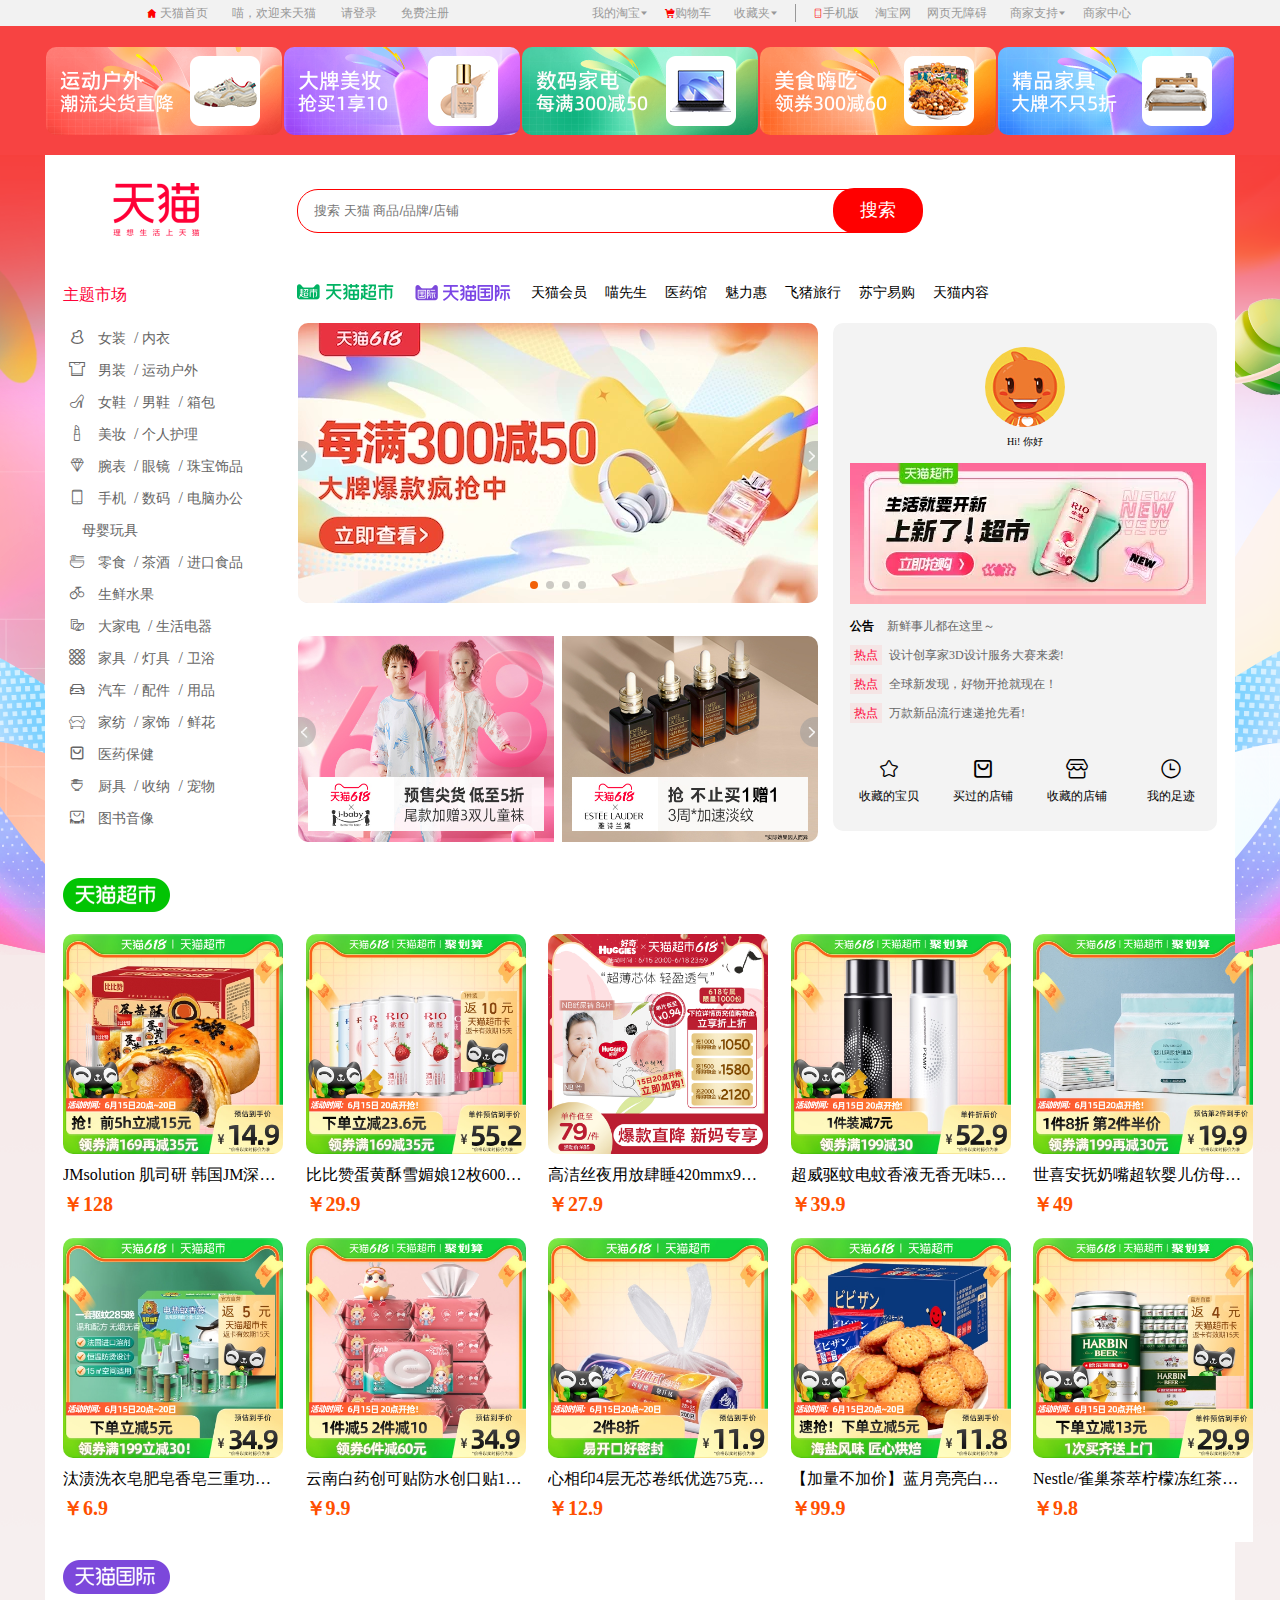
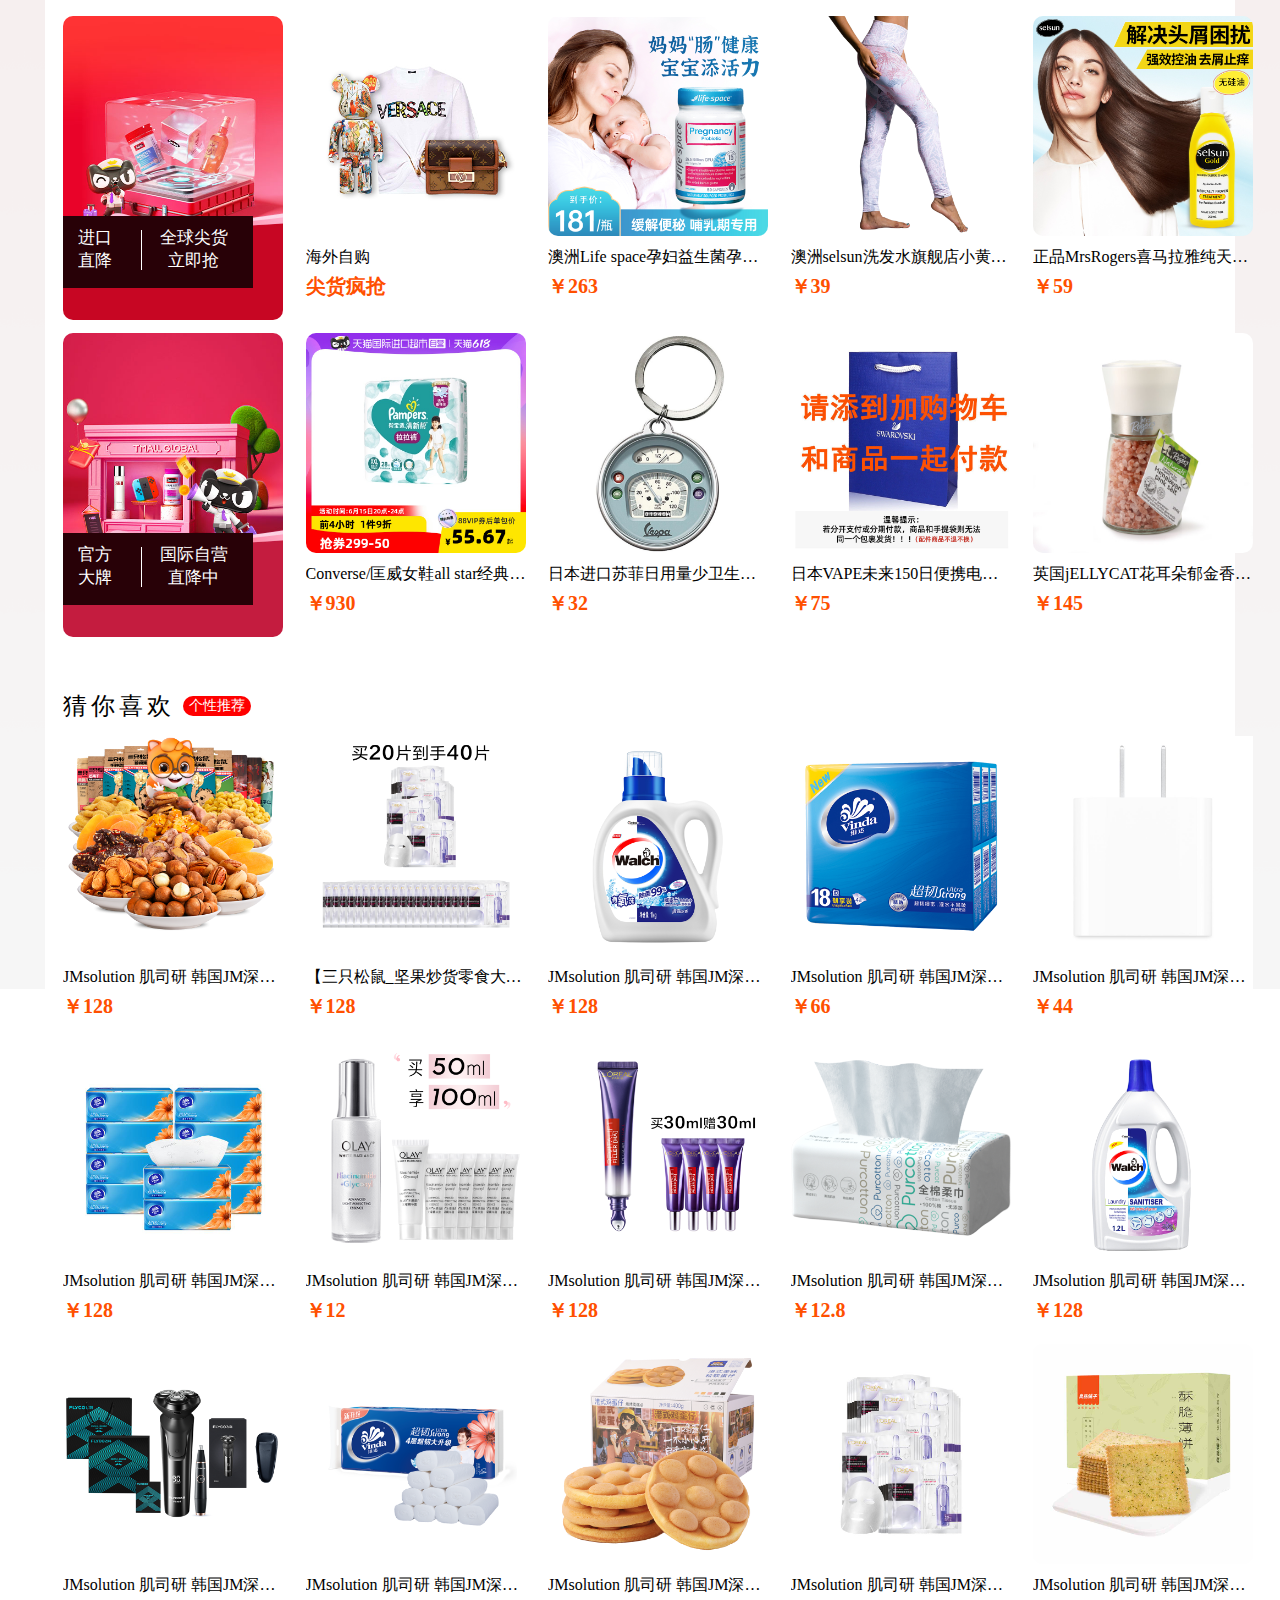
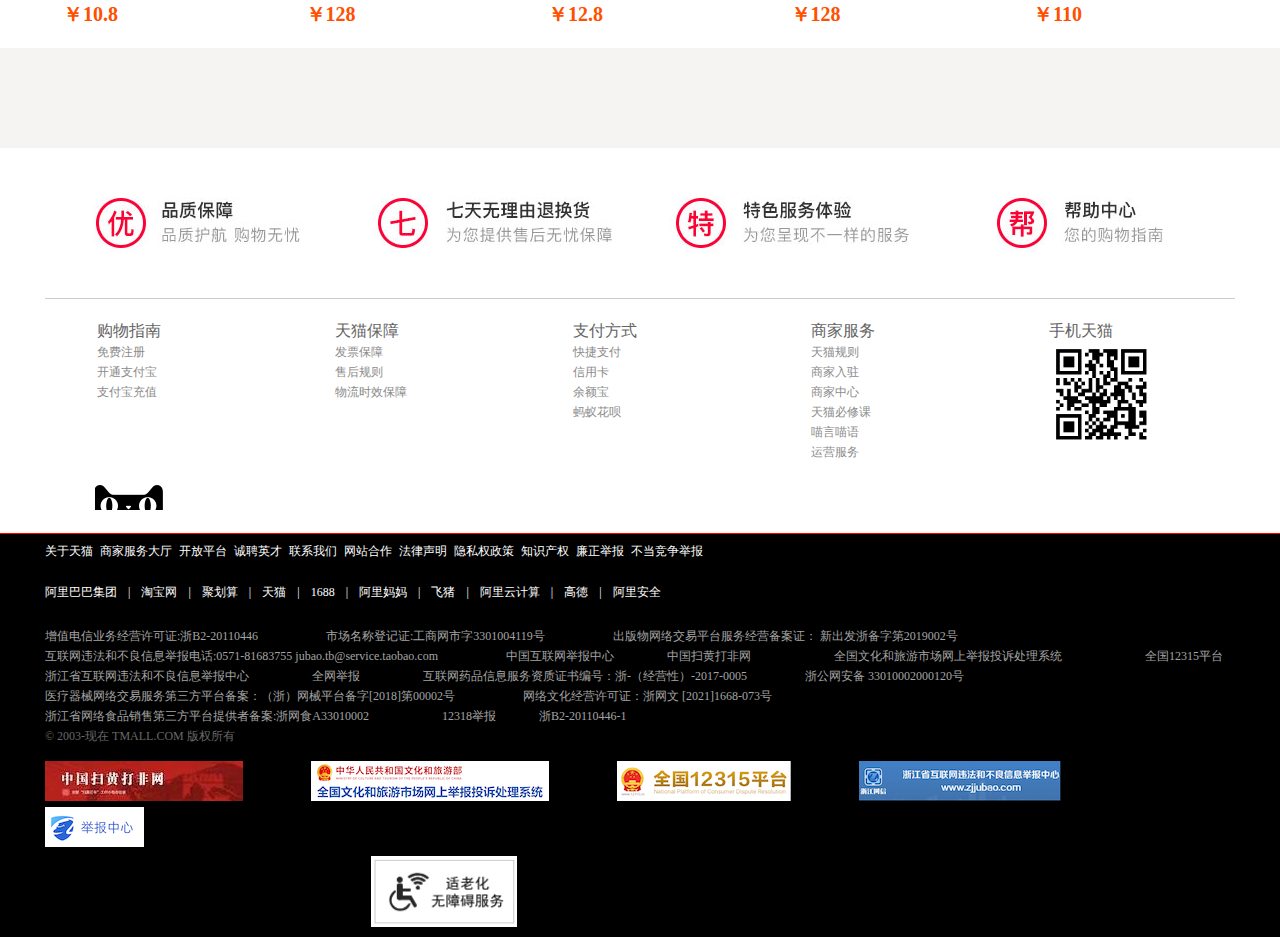
==== src/index.html @ 5d03d4b6 "v1.0.0" ====
<!DOCTYPE html>
<html lang="en">
  <head>
    <meta charset="UTF-8" />
    <meta http-equiv="X-UA-Compatible" content="IE=edge" />
    <meta name="viewport" content="width=device-width, initial-scale=1.0" />
    <title>天猫首页</title>
    <link rel="stylesheet" href="./font_3322649_vb1nim1vyxg/iconfont.css" />
    <link
      rel="stylesheet"
      href="./bootstrap-3.4.1/dist/css/bootstrap.min.css"
    />

    <!-- <link rel="stylesheet" href="./css/nav.css" />
    <link rel="stylesheet" href="./css/mian_banner.css" />
    <link rel="stylesheet" href="./css/mainNav.css" />
    <link rel="stylesheet" href="./css/thirdContent.css" />
    <link rel="stylesheet" href="./css/footer.css"> -->
    <link rel="stylesheet" href="./css/idnex.css">
    <link rel="stylesheet" href="./swiper-7.4.1/swiper/swiper-bundle.min.css">
    <link rel="stylesheet" href="./css/index/reset.css" />
    
  </head>
  <body>
    <div class="nav">
      <div class="set-nav">
        <div class="left-nav">
          <li>
            <i
              class="iconfont icon-shouyetianchong"
              style="font-size: 10px; margin-right: 3px"
            ></i
            ><a href="//www.tmall.com/">天猫首页</a>
          </li>
          <li><em>喵，欢迎来天猫</em></li>
          <li><a href="">请登录</a></li>
          <li><a href="">免费注册</a></li>
        </div>
        <div class="right-nav">
          <li class="menu">
            <a href="">我的淘宝</a>
            <i
              class="iconfont icon-icon_sanjiaoxing"
              style="font-size: 10px"
            ></i>
            <div class="two-menu">
              <p><a href="">已买到的宝贝</a></p>
              <p><a href="">已卖出的宝贝</a></p>
            </div>
          </li>
          <li>
            <i
              class="iconfont icon-gouwucheman"
              style="font-size: 10px; margin-right: -3px"
            ></i>
            <a href="">购物车</a>
          </li>
          <li class="menu">
            <a href="">收藏夹</a>
            <i
              class="iconfont icon-icon_sanjiaoxing"
              style="font-size: 10px"
            ></i>
            <div class="two-menu">
              <p><a href="">收藏的宝贝</a></p>
              <p><a href="">收藏的店铺</a></p>
            </div>
          </li>
          <li><span></span></li>
          <li>
            <i class="iconfont icon-shouji1" style="font-size: 10px"></i
            ><a href="">手机版</a>
          </li>
          <li><a href="">淘宝网</a></li>
          <li><a href="">网页无障碍</a></li>
          <li class="menu">
            <a href="">商家支持</a>
            <i
              class="iconfont icon-icon_sanjiaoxing"
              style="font-size: 10px"
            ></i>
            <div class="two-menu2">
              <div>
                <dl>
                  <dt>商家：</dt>
                  <dd><a href="">商家中心</a></dd>
                  <dd><a href="">商家入驻</a></dd>
                  <dd><a href="">商家品控</a></dd>
                  <dd><a href="">天猫智库</a></dd>
                </dl>
                <dl>
                  <dt>&nbsp;</dt>
                  <dd><a href="">天猫规则</a></dd>
                  <dd><a href="">运营服务</a></dd>
                  <dd><a href="">商家工具</a></dd>
                  <dd><a href="">喵言喵语</a></dd>
                </dl>
              </div>
              <div>
                <dl>
                  <dt>帮助：</dt>
                  <dd><a href="">商家服务大厅</a></dd>
                  <dd><a href="">问商友</a></dd>
                </dl>
              </div>
            </div>
          </li>
          <li><a href="">商家中心</a></li>
        </div>
      </div>
    </div>
    <div id="main">
      <div class="banner_main">
       <div class="Topbanner w">
         <div class="banner_content"></div>
         <div class="banner_content"></div>
         <div class="banner_content"></div>
         <div class="banner_content"></div>
         <div class="banner_content"></div>
        </div>
      </div>
      <div class="search_content w">
         <input placeholder="搜索 天猫 商品/品牌/店铺"></input>
         <p><a href="">搜索</a></p>
         <img src="./img/10006.png" alt="">
         <div class="bj1"><img src="./img/10007.png" alt=""></div>
         <div class="bj2"><img src="./img/10008.png" alt=""></div>
        </div>
      <div class="mainhome w">
        <div class="mainNav">
          <h2>主题市场</h2>
          <div class="right_nav">
            <a href=""><img src="./img/10009.png" alt="" style="width:100px;height: 30px"></a>
            <a href=""><img src="./img/10010.png" alt="" style="width:100px;height: 30px"></a>
            <a href="">天猫会员</a>
            <a href="">喵先生</a>
            <a href="">医药馆</a>
            <a href="">魅力惠</a>
            <a href="">飞猪旅行</a>
            <a href="">苏宁易购</a>
            <a href="">天猫内容</a>
          </div>
        </div>
        <div class="homeContent">
          <div class="left_sidebar" style="color:#666">
           <div><i class="iconfont icon-nvzhuang"></i><a href=""><span>女装</span></a><div>/</div><a href=""><span>内衣</span></a></div>
           <div><i class="iconfont icon-nanzhuang"></i><a href=""><span>男装</span></a><div>/</div><a href=""><span>运动户外</span></a></div>
           <div><i class="iconfont icon-nvxie"></i><a href=""><span>女鞋</span></a><div>/</div><a href=""><span>男鞋</span></a><div>/</div><a href=""><span>箱包</span></a></div>
           <div><i class="iconfont icon-meizhuang"></i><a href=""><span>美妆</span></a><div>/</div><a href=""><span>个人护理</span></a></div>
           <div><i class="iconfont icon-zuanshi"></i><a href=""><span>腕表</span></a><div>/</div><a href=""><span>眼镜</span></a><div>/</div><a href=""><span>珠宝饰品</span></a></div>
           <div><i class="iconfont icon-shouji1"></i><a href=""><span>手机</span></a><div>/</div><a href=""><span>数码</span></a><div>/</div><a href=""><span>电脑办公</span></a></div>
           <div><i class="iconfont icon-muyingwanju1"></i><a href=""><span>母婴玩具</span></a></div>
           <div><i class="iconfont icon-shipin"></i><a href=""><span>零食</span></a><div>/</div><a href=""><span>茶酒</span></a><div>/</div><a href=""><span>进口食品</span></a></div>
           <div><i class="iconfont icon-yingtao"></i><a href=""><span>生鲜水果</span></a></div>
           <div><i class="iconfont icon-31tianmaojiadian"></i><a href=""><span>大家电</span></a><div>/</div><a href=""><span>生活电器</span></a></div>
           <div><i class="iconfont icon-jiajujiancai"></i><a href=""><span>家具</span></a><div>/</div><a href=""><span>灯具</span></a><div>/</div><a href=""><span>卫浴</span></a></div>
           <div><i class="iconfont icon-qiche"></i><a href=""><span>汽车</span></a><div>/</div><a href=""><span>配件</span></a><div>/</div><a href=""><span>用品</span></a></div>
           <div><i class="iconfont icon-jiajujiafang"></i><a href=""><span>家纺</span></a><div>/</div><a href=""><span>家饰</span></a><div>/</div><a href=""><span>鲜花</span></a></div>
           <div><i class="iconfont icon-dianpu"></i><a href=""><span>医药保健</span></a></div>
           <div><i class="iconfont icon-mian"></i><a href=""><span>厨具</span></a><div>/</div><a href=""><span>收纳</span></a><div>/</div><a href=""><span>宠物</span></a></div>
           <div><i class="iconfont icon-tianmao"></i><a href=""><span>图书音像</span></a></div>
          </div>
          <div class="home_banner">
            <div class="swiper top">
              <div class="swiper-wrapper">
               <div class="swiper-slide">
                 <img src="./img/10011.webp" alt="" >
               </div>
               <div class="swiper-slide">
                 <img src="./img/10012.jpg" alt="" >
               </div>
               <div class="swiper-slide">
                 <img src="./img/10013.jpg" alt="" >
               </div>
               <div class="swiper-slide">
                 <img src="./img/10014.jpg" alt="" >
               </div>
              </div>
              <div class="swiper-pagination" style="--swiper-pagination-color:#f26107"></div>
             <div>
              <img src="./img/10025.webp" alt="" class="swiper-button-next" style="right:-2px;width: 20px;height: 30px;">
             </div>
             <div >
              <img src="./img/10024.webp" alt=""  class="swiper-button-prev" style="left:-2px;width: 20px;height: 30px;">
             </div>
            </div>
            <div class="swiper bottom">
              <div class="swiper-wrapper">
                <div class="swiper-slide"style="display:flex;justify-content:space-between">
                  <div class="jpgct" style="width: 200px;height: 206px;">
                  <img src="./img/10016.jpg" alt="" style="width:256px;height:206px;">
                </div>
                  <div class="jpgct" style="width: 256px;height: 206px;;">
                    <img src="./img/10017.jpg" alt="" style="width:256px;height:206px;">
                  </div>
                </div>
                <div class="swiper-slide" style="display:flex;justify-content:space-between">
                  <div class="jpgct" style="width: 200px;height: 206px;">
                  <img src="./img/10018.jpg" alt="" style="width:256px;height:206px;">
                </div>
                  <div class="jpgct" style="width: 256px;height: 206px;;">
                    <img src="./img/10019.jpg" alt="" style="width:256px;height:206px;">
                  </div>
                </div>
                <div class="swiper-slide" id="imgbox" style="display:flex;justify-content:space-between">
                  <div class="jpgct" style="width: 200px;height: 206px;">
                  <img src="./img/10020.jpg" alt="" style="width:256px;height:206px;">
                </div>
                  <div class="jpgct" style="width: 256px;height: 206px;;">
                    <img src="./img/10021.jpg" alt="" style="width:256px;height:206px;">
                  </div>
                </div>
                <div class="swiper-slide" id="imgbox" style="display:flex;justify-content:space-between">
                  <div class="jpgct" style="width: 200px;height: 206px;">
                  <img src="./img/10022.jpg" alt="" style="width:256px;height:206px;">
                </div>
                  <div class="jpgct" style="width: 256px;height: 206px;;">
                    <img src="./img/10023.jpg" alt="" style="width:256px;height:206px;">
                  </div>
                </div>
               </div>
               <div>
                <img src="./img/10025.webp" alt="" class="swiper-button-next" style="right:-2px;width: 20px;height: 30px;">
               </div>
               <div >
                <img src="./img/10024.webp" alt=""  class="swiper-button-prev" style="left:-2px;width: 20px;height: 30px;">
               </div>
            </div>
            <!-- script -->
            <script src="./swiper-7.4.1/swiper/swiper-bundle.js"></script>
            <script src="./js/lunbotu.js" ></script>
            <!-- script -->
          </div>
          <div class="vip_Content">
            <div class="vipUser">
              <div>
                <a href="">
                <img src="./img/10026.jpg" alt="">
                <p style="color:#000">Hi!&nbsp;你好</p>
              </a>
              </div>
            </div>
            <div class="vipBnner">
              <div>
               <a href=""><img src="./img/10027.webp" alt=""></a>
              </div>
           </div>
            <div class="vipNotice">
              <div >
                <span style="padding-right: 10px">公告</span>
                新鲜事儿都在这里～
              </div>
              <div>
                <a href="">
                  <span class="redian">热点</span>
                  <span class="sheji">设计创享家3D设计服务大赛来袭!</span>
                </a>
              </div>
              <div>
                <a href="">
                  <span class="redian">热点</span>
                  <span class="sheji">全球新发现，好物开抢就现在！</span>
                </a>
              </div>
              <div>
                <a href="">
                  <span class="redian">热点</span>
                  <span class="sheji">万款新品流行速递抢先看!</span>
                </a>
              </div>
            </div>
            <div class="vipIcon">
              <div><a href=""><i class="iconfont icon-shoucang"></i><p>收藏的宝贝</p></a></div>
              <div><a href=""><i class="iconfont icon-dianpu"></i><p>买过的店铺</p></a></div>
              <div><a href=""><i class="iconfont icon-dianpu1"></i><p>收藏的店铺</p></a></div>
              <div><a href=""><i class="iconfont icon-shizhong"></i><p>我的足迹</p></a></div>
            </div>
          </div>
        </div>
        <!-- 第三部分 -->
        <div class="position_div"></div>
        <div class="thirdContent">
          <div class="title_1">
            <img src="./img/10028.png" alt="">
          </div>
          <div class="imgContent_1">
            <div>
              <a href="">
                <img src="./img/10029.jpg" alt="">
                <p>JMsolution 肌司研 韩国JM深水炸弹急救补水保湿面膜*3盒</p>
                <h4>￥128</h4>
              </a>
            </div>
            <div><a href=""> <img src="./img/10030.jpg" alt="">
                <p>比比赞蛋黄酥雪媚娘12枚600g营养早餐代餐休闲零食品网红小吃糕点</p>
                <h4>￥29.9</h4></a>
              </div>
            <div><a href=""> <img src="./img/10031.jpg" alt="">
                <p>高洁丝夜用放肆睡420mmx9片丝薄棉柔超长款防侧漏卫生巾姨妈巾</p>
                <h4>￥27.9</h4></a>
              </div>
            <div><a href=""> <img src="./img/10032.jpg" alt="">
                <p>超威驱蚊电蚊香液无香无味5瓶1器285晚家庭家用灭蚊插电蚊香</p>
                <h4>￥39.9</h4></a>
              </div>
            <div><a href=""> <img src="./img/10033.jpg" alt="">
                <p>世喜安抚奶嘴超软婴儿仿母乳宝宝睡觉哄娃神器防胀气2只新生</p>
                <h4>￥49</h4></a>
              </div>
            <div><a href=""> <img src="./img/10034.jpg" alt="">
                <p>汰渍洗衣皂肥皂香皂三重功效柠檬清香无磷去污渍净白404gx1套</p>
                <h4>￥6.9</h4></a>
              </div>
            <div><a href=""> <img src="./img/10035.jpg" alt="">
                <p>云南白药创可贴防水创口贴100片止血防水透气伤口贴女少女可爱</p>
                <h4>￥9.9</h4></a>
              </div>
            <div><a href=""> <img src="./img/10036.jpg" alt="">
                <p>心相印4层无芯卷纸优选75克10卷提装纸巾家用卫生纸(新旧随机发)</p>
                <h4>￥12.9</h4></a>
              </div>
            <div><a href=""> <img src="./img/10037.jpg" alt="">
                <p>【加量不加价】蓝月亮亮白洗衣液薰衣草家用6.5kg促销留香官方</p>
                <h4>￥99.9</h4></a>
              </div>
            <div><a href=""> <img src="./img/10038.jpg" alt="">
                <p>Nestle/雀巢茶萃柠檬冻红茶果汁茶饮料250ml*6包</p>
                <h4>￥9.8</h4></a>
              </div>
          </div>
          <div class="title_2">
            <img src="./img/10039.png" alt="">
          </div>
          <div class="imgContent_2">
            <div class="b_11">
              <a href="">
                <p style=" color: #fff;">进口<br>直降</p> 
                <p></p>
                <p style=" color: #fff;">全球尖货<br>立即抢</p>
              </a>
            </div>
            <div>
              <a href="">
                <img src="./img/10042.jpg" alt="">
                <p>海外自购</p>
                <h4>尖货疯抢</h4>
              </a>
             </div>
            <div>
              <a href="">
                <img src="./img/10043.jpg" alt="">
                <p>澳洲Life space孕妇益生菌孕期哺乳期妈妈产后调理肠道肠胃益倍适</p>
                <h4>￥263</h4>
              </a>     
             </div>
            <div>
              <a href="">
                <img src="./img/10044.jpg" alt="">
                <p>澳洲selsun洗发水旗舰店小黄瓶黄色gold去屑止痒blue</p>
                <h4>￥39</h4>
              </a>  
             </div>
            <div>
              <a href="">
                <img src="./img/10045.jpg" alt="">
                <p>正品MrsRogers喜马拉雅纯天然岩盐 粗粉盐食用玫瑰盐 200g研磨版</p>
                <h4>￥59</h4>
              </a>  
             </div>
            <div class="b_22">
              <a href="">
                <p style=" color: #fff;">官方<br>大牌</p> 
                <p></p>
                <p style=" color: #fff;">国际自营<br>直降中</p>
              </a>
             </div>
            <div>
               <a href="">
                <img src="./img/10046.jpg" alt="">
                <p>Converse/匡威女鞋all star经典低帮系带帆布鞋正品537083</p>
                <h4>￥930</h4>
               </a>  
             </div>
            <div>
               <a href="">
                <img src="./img/10047.jpg" alt="">
                <p>日本进口苏菲日用量少卫生巾26cm极薄敏感肌亲肤经期姨妈巾女17片</p>
                <h4>￥32</h4>
               </a>  
             </div>
            <div>
               <a href="">
                <img src="./img/10048.jpg" alt="">
                <p>日本VAPE未来150日便携电池驱蚊器 室内防蚊灭蚊家用孕妇安全无味</p>
                <h4>￥75</h4>
               </a>  
            </div>
            <div>
               <a href="">
                <img src="./img/10049.jpg" alt="">
                <p>英国jELLYCAT花耳朵郁金香邦尼兔粉手抓摇铃宝宝毛绒安抚玩具包邮</p>
                <h4>￥145</h4>
               </a>  
            </div>
          </div>
          <div class="title_3">
            <div class="topLeft">猜你喜欢</div>
            <div class="tuijian">
              <span>个性推荐</span>
            </div>
          </div>
          <div class="imgContent_3">
            <div> <a href="">
                <img src="./img/10051.png" alt="">
                <p>JMsolution 肌司研 韩国JM深水炸弹急救补水保湿面膜*3盒</p>
                <h4>￥128</h4>
              </a></div>
            <div> <a href="">
                <img src="./img/10052.png" alt="">
                <p>【三只松鼠_坚果炒货零食大礼包】零食小吃休闲食品夜宵充饥宿舍</p>
                <h4>￥128</h4>
              </a></div>
            <div> <a href="">
                <img src="./img/10053.jpg" alt="">
                <p>JMsolution 肌司研 韩国JM深水炸弹急救补水保湿面膜*3盒</p>
                <h4>￥128</h4>
              </a></div>
            <div> <a href="">
                <img src="./img/10054.jpg" alt="">
                <p>JMsolution 肌司研 韩国JM深水炸弹急救补水保湿面膜*3盒</p>
                <h4>￥66</h4>
              </a></div>
            <div> <a href="">
                <img src="./img/10055.jpg" alt="">
                <p>JMsolution 肌司研 韩国JM深水炸弹急救补水保湿面膜*3盒</p>
                <h4>￥44</h4>
              </a></div>
            <div> <a href="">
                <img src="./img/10056.jpg" alt="">
                <p>JMsolution 肌司研 韩国JM深水炸弹急救补水保湿面膜*3盒</p>
                <h4>￥128</h4>
              </a></div>
            <div> <a href="">
                <img src="./img/10057.png" alt="">
                <p>JMsolution 肌司研 韩国JM深水炸弹急救补水保湿面膜*3盒</p>
                <h4>￥12</h4>
              </a></div>
            <div> <a href="">
                <img src="./img/10058.png" alt="">
                <p>JMsolution 肌司研 韩国JM深水炸弹急救补水保湿面膜*3盒</p>
                <h4>￥128</h4>
              </a></div>
            <div> <a href="">
                <img src="./img/10059.png" alt="">
                <p>JMsolution 肌司研 韩国JM深水炸弹急救补水保湿面膜*3盒</p>
                <h4>￥12.8</h4>
              </a></div>
            <div> <a href="">
                <img src="./img/10060.jpg" alt="">
                <p>JMsolution 肌司研 韩国JM深水炸弹急救补水保湿面膜*3盒</p>
                <h4>￥128</h4>
              </a></div>
            <div> <a href="">
                <img src="./img/10061.png" alt="">
                <p>JMsolution 肌司研 韩国JM深水炸弹急救补水保湿面膜*3盒</p>
                <h4>￥10.8</h4>
              </a></div>
            <div> <a href="">
                <img src="./img/10062.png" alt="">
                <p>JMsolution 肌司研 韩国JM深水炸弹急救补水保湿面膜*3盒</p>
                <h4>￥128</h4>
              </a></div>
            <div> <a href="">
                <img src="./img/10063.png" alt="">
                <p>JMsolution 肌司研 韩国JM深水炸弹急救补水保湿面膜*3盒</p>
                <h4>￥12.8</h4>
              </a></div>
            <div> <a href="">
                <img src="./img/10064.jpg" alt="">
                <p>JMsolution 肌司研 韩国JM深水炸弹急救补水保湿面膜*3盒</p>
                <h4>￥128</h4>
              </a></div>
            <div> <a href="">
                <img src="./img/10065.jpg" alt="">
                <p>JMsolution 肌司研 韩国JM深水炸弹急救补水保湿面膜*3盒</p>
                <h4>￥110</h4>
              </a></div>
          </div>
        </div>
        <!-- end -->
      </div>
      <div class="tiaozheng"></div>
    </div>
    <div id="footer">
      <div class="footer_one">
        <div class="w ">
          <div class="frist_footer">
            <div class="footerConetent_1">
              <div><a href=""></a></div>
              <div><a href=""></a></div>
              <div><a href=""></a></div>
              <div><a href=""></a></div>
           </div>
          </div>
          <div class="footerConetent_2">
            <dl id="ensure">
              <dt><span>购物指南</span></dt>
              <dd><a href="" target="_blank">免费注册</a> <a href="" target="_blank">开通支付宝</a> <a href="" target="_blank">支付宝充值</a></dd>
            </dl>
            <dl id="beginner">
             <dt><span>天猫保障</span></dt>
             <dd><a href="" target="_blank">发票保障</a> <a href="" target="_blank">售后规则</a> <a href="" target="_blank">物流时效保障</a></dd>
            </dl>
            <dl id="payment">
             <dt><span>支付方式</span></dt>
             <dd><a href="" target="_blank">快捷支付</a> <a href="" target="_blank">信用卡</a> <a href="" target="_blank">余额宝</a> <a href="" target="_blank">蚂蚁花呗</a></dd>
            </dl>
            <dl id="seller">
             <dt><span>商家服务</span></dt>
              <dd>
              <a href=" " target="_blank">天猫规则</a> 
              <a href=" " target="_blank" class="join">商家入驻</a> 
              <a href=" " target="_blank">商家中心</a> 
              <a href=" " target="_blank">天猫必修课</a> 
              <a href=" " target="_blank">喵言喵语</a> 
              <a href=" " target="_blank">运营服务</a>
             </dd>
            </dl>
            <dl id="mobile">
             <dt>手机天猫</dt>
             <dd><a href=" " class="join"><img src="./img/10148.png" width="105" height="105" alt="手机天猫"></a>
             </dd>
           </dl>
          </div>
          <div class="tmallicon">
            <img src="./img/10160.jpg" alt="">
          </div>
        </div>
      </div>
      <!-- <div class="tmallicon">
        <img src="./img/10160.jpg" alt="">
      </div> -->
      <div class="footer_two" style="border-top: 1px solid red">
        <div class="w">
          <div class="footerConetent_3" >
            <div class="tamll_1">
             <a href="">关于天猫</a> 
             <a href="">商家服务大厅</a> 
             <a href="">开放平台</a> 
             <a href="">诚聘英才</a> 
             <a href="">联系我们</a> 
             <a href="">网站合作</a> 
             <a href="">法律声明</a>
             <a href="">隐私权政策</a>
             <a href="">知识产权</a>
             <a href="">廉正举报</a> 
             <a href="">不当竞争举报</a>
            </div>
            <div class="tamll_2">
              <a href="">阿里巴巴集团</a>
              |
              <a href="">淘宝网</a>
              |
              <a href="">聚划算</a>
              |
              <a href="">天猫</a>
              |
              <a href="">1688</a>
              |
              <a href="">阿里妈妈</a>
              |
              <a href="">飞猪</a>
              |
              <a href="">阿里云计算</a>
              |
              <a href="">高徳</a>
              |
              <a href="">阿里安全</a>
            </div>
            <div class="footer_copy">
              <a  href="">增值电信业务经营许可证:浙B2-20110446</a>
              <span style="margin:0px 65px;">市场名称登记证:工商网市字3301004119号</span>
              <span>出版物网络交易平台服务经营备案证： 新出发浙备字第2019002号</span>
              <br>
              <span style="margin-right:65px;">互联网违法和不良信息举报电话:0571-81683755 jubao.tb@service.taobao.com</span>
              <a href=""style="margin-right: 50px">中国互联网举报中心</a>
              <a href="">中国扫黄打非网</a>
              <a href=""style="margin:0px 80px">全国文化和旅游市场网上举报投诉处理系统</a>
              <a href="">全国12315平台</a>
              <br>
              <a href="">浙江省互联网违法和不良信息举报中心</a>
              <a href=""style="margin:0px 60px">全网举报</a>
              互联网药品信息服务资质证书编号：<a href="">浙-（经营性）-2017-0005</a>
              <a href=""><img src="" style="position:relative;top:5px;vertical-align:baseline;margin:0px 2px 0px 50px;">
              浙公网安备 33010002000120号</a>
              <br>
              <span style="margin-right:65px;">医疗器械网络交易服务第三方平台备案：（浙）网械平台备字[2018]第00002号</span>
              <span>网络文化经营许可证：浙网文 [2021]1668-073号</span>
              <a href=""><img src=""></a>
              <br>
              <span style="margin-right:30px;">浙江省网络食品销售第三方平台提供者备案:浙网食A33010002</span>
              <a href="" style="margin:0px 40px">12318举报</a>
              <a href="">浙B2-20110446-1</a>
              <br>
              <b style="color:#686868">© 2003-现在 TMALL.COM 版权所有</b>
              <br>
              <a href=""><img src="./img/10151.jpg" style="position:relative;top:5px;vertical-align:baseline;"></a>
              <a href=""><img src="./img/10152.png" style="position:relative;top:5px;vertical-align:baseline;"></a>
              <a href=""><img src="./img/10153.png" style="position:relative;top:5px;vertical-align:baseline;"></a>
              <a href=""><img src="./img/10154.png" style="position:relative;top:5px;vertical-align:baseline;"></a>
              <a href=""><img src="./img/10155.png" style="position:relative;top:5px;vertical-align:baseline; margin-top: 0px;"></a>
           </div>
           <div class="lastimg"><img src="./img/10157.png" style="width: 146px; height: 71px;background-color: #fff;"></div>
          </div>
        </div>
      </div>
    </div>
  </body>
</html>
---- src/font_3322649_vb1nim1vyxg/iconfont.css ----
@font-face {
  font-family: "iconfont"; /* Project id 3322649 */
  src: 
       url('[data-uri]') format('woff'),
       url('iconfont.ttf?t=1655712244889') format('truetype');
}

.iconfont {
  font-family: "iconfont" !important;
  font-size: 16px;
  font-style: normal;
  -webkit-font-smoothing: antialiased;
  -moz-osx-font-smoothing: grayscale;
}

.icon-kehufuwukefu:before {
  content: "\e698";
}

.icon-shangchuan:before {
  content: "\e640";
}

.icon-kefu:before {
  content: "\e648";
}

.icon-tianmaochaoshi-gouwuche:before {
  content: "\e649";
}

.icon-huanyanse-16:before {
  content: "\e64b";
}

.icon-logo-weibo:before {
  content: "\e645";
}

.icon-zhifubaozhifu:before {
  content: "\e647";
}

.icon-erweima:before {
  content: "\e643";
}

.icon-diannao:before {
  content: "\e644";
}

.icon-saoyisao:before {
  content: "\e642";
}

.icon-taobaowang:before {
  content: "\e63c";
}

.icon-weibo1:before {
  content: "\e73c";
}

.icon-zhifupingtai-zhifubao:before {
  content: "\e635";
}

.icon-suoding:before {
  content: "\e617";
}

.icon-icon_sanjiaoxing:before {
  content: "\e6bb";
}

.icon-shoucang:before {
  content: "\e653";
}

.icon-tianmaopaidui:before {
  content: "\e60f";
}

.icon-tianmaohaoquan:before {
  content: "\e610";
}

.icon-jiajujiancai:before {
  content: "\e611";
}

.icon-tianmaoxingxiang1:before {
  content: "\e615";
}

.icon-tianmaoxingxiang2:before {
  content: "\e616";
}

.icon-gonggao:before {
  content: "\e618";
}

.icon-tianmaoqitiantuihuo:before {
  content: "\e619";
}

.icon-tianmaobaoyouqia:before {
  content: "\e61a";
}

.icon-tianmaoshiyongfuwu:before {
  content: "\e61d";
}

.icon-tianmaofenqi:before {
  content: "\e61e";
}

.icon-zuji:before {
  content: "\e620";
}

.icon-tianmaochaoshi:before {
  content: "\e621";
}

.icon-tianmaodianqicheng:before {
  content: "\e624";
}

.icon-tianmaoguoji:before {
  content: "\e625";
}

.icon-tianmaojiazhuang:before {
  content: "\e626";
}

.icon-tianmaomeizhuang:before {
  content: "\e62a";
}

.icon-tianmaonanzhuang:before {
  content: "\e62b";
}

.icon-tianmaoneiyi:before {
  content: "\e62c";
}

.icon-tianmaoqiche:before {
  content: "\e62d";
}

.icon-tianmaoxiangbao:before {
  content: "\e62e";
}

.icon-31tianmaojiadian:before {
  content: "\e633";
}

.icon-shipin:before {
  content: "\e634";
}

.icon-shizhong:before {
  content: "\e74f";
}

.icon-tianmao:before {
  content: "\e757";
}

.icon-zuji1:before {
  content: "\e650";
}

.icon-dianpu:before {
  content: "\e64a";
}

.icon-dianpu1:before {
  content: "\e655";
}

.icon-yingtao:before {
  content: "\e637";
}

.icon-shouji1:before {
  content: "\e639";
}

.icon-dianpuzhuye:before {
  content: "\e679";
}

.icon-chunjifuzhuang-nvxie:before {
  content: "\e63b";
}

.icon-nvxie1:before {
  content: "\e641";
}

.icon-muyingwanju:before {
  content: "\e607";
}

.icon-nanzhuang:before {
  content: "\e608";
}

.icon-nvxie:before {
  content: "\e609";
}

.icon-jiajujiafang:before {
  content: "\e60b";
}

.icon-nvzhuang:before {
  content: "\e629";
}

.icon-meizhuang:before {
  content: "\e661";
}

.icon-mian:before {
  content: "\e60c";
}

.icon-alishangchuan-:before {
  content: "\e60e";
}

.icon-qiche:before {
  content: "\ec6d";
}

.icon-lizhi:before {
  content: "\e782";
}

.icon-xingzhuang:before {
  content: "\e623";
}

.icon-zuanshi:before {
  content: "\e632";
}

.icon-gouwucheman:before {
  content: "\e603";
}

.icon-xiangshangjiantou:before {
  content: "\e689";
}

.icon-iconfontyoujiantou:before {
  content: "\e604";
}

.icon-iconfontyoujiantou-copy-copy:before {
  content: "\e606";
}

.icon-youjiantou-:before {
  content: "\e631";
}

.icon-xiangshang2:before {
  content: "\e76e";
}

.icon-QQ:before {
  content: "\e882";
}

.icon-fork:before {
  content: "\e61b";
}

.icon-shangjiantou:before {
  content: "\e628";
}

.icon-baidu:before {
  content: "\e613";
}

.icon-cha:before {
  content: "\e61f";
}

.icon-xiayiyehouyiye:before {
  content: "\e765";
}

.icon-xiayiyeqianjinchakangengduo-xianxingyuankuang:before {
  content: "\e8f0";
}

.icon-kongjian:before {
  content: "\e73b";
}

.icon-sousuo2:before {
  content: "\e8b9";
}

.icon-qianbao:before {
  content: "\e627";
}

.icon-huiyuanguanli-copy:before {
  content: "\e64f";
}

.icon-24gf-bag:before {
  content: "\e87f";
}

.icon-qiandao:before {
  content: "\e686";
}

.icon-qqkongjian:before {
  content: "\e674";
}

.icon-wode:before {
  content: "\e8a0";
}

.icon-tuijian:before {
  content: "\e636";
}

.icon-youjiantou1:before {
  content: "\e63e";
}

.icon-jia:before {
  content: "\e602";
}

.icon-xinxi:before {
  content: "\e763";
}

.icon-lishijilu_o:before {
  content: "\eb7b";
}

.icon-gengduo:before {
  content: "\e601";
}

.icon-aiqiyi:before {
  content: "\ee48";
}

.icon-wujiaoxingkong:before {
  content: "\e646";
}

.icon-dianying:before {
  content: "\e605";
}

.icon-redian:before {
  content: "\e652";
}

.icon-24gf-videoCamera:before {
  content: "\e9f5";
}

.icon-huatong:before {
  content: "\e622";
}

.icon-dingwei:before {
  content: "\e8ae";
}

.icon-sousuo1:before {
  content: "\e651";
}

.icon-shouyetianchong:before {
  content: "\e692";
}

.icon-exit-full:before {
  content: "\e97f";
}

.icon-wode-wode:before {
  content: "\e60d";
}

.icon-zhaoxiangji:before {
  content: "\e663";
}

.icon-31liebiao:before {
  content: "\e600";
}

.icon-danlieliebiao:before {
  content: "\e6e4";
}

.icon-liebiao:before {
  content: "\eaf8";
}

.icon-yousanjiao:before {
  content: "\e614";
}

.icon-youjiantou:before {
  content: "\e630";
}

.icon-hr:before {
  content: "\e60a";
}

.icon-shuxian:before {
  content: "\e638";
}

.icon-yuanxingweixuanzhong:before {
  content: "\e72f";
}

.icon-fuzhushuxian:before {
  content: "\e6f4";
}

.icon-zuojiantou:before {
  content: "\e67c";
}

.icon-weixin:before {
  content: "\e660";
}

.icon-weibo:before {
  content: "\e63d";
}

.icon-baidutieba:before {
  content: "\e67d";
}

.icon-sousuo:before {
  content: "\e62f";
}

.icon-xialajiantouxiao:before {
  content: "\e87e";
}

.icon-gouwuche:before {
  content: "\e899";
}

.icon-baojiaquotation:before {
  content: "\e63a";
}

.icon-a-shuangyinhaoyou3x:before {
  content: "\e61c";
}

.icon-weibajiantouyou:before {
  content: "\e716";
}

.icon-shuangjiantou-you:before {
  content: "\e6c4";
}

.icon-shouji:before {
  content: "\e6c7";
}

.icon-shouye:before {
  content: "\e612";
}

.icon-pingbandiannao:before {
  content: "\e63f";
}

.icon-desktop:before {
  content: "\e928";
}

.icon-bijibendiannao_o:before {
  content: "\eb49";
}

.icon-shubiao:before {
  content: "\e89d";
}
---- src/css/idnex.css ----
@charset 'utf-8';
.nav {
  width: 100%;
  background-color: #f2f2f2;
  font-size: 16px;
}
.nav > .set-nav {
  margin: 0 auto;
  width: 990px;
  height: 26px;
  display: flex;
  justify-content: space-between;
  flex-flow: row nowrap;
}
.nav > .set-nav > .left-nav {
  width: 306px;
  height: 26px;
  line-height: 26px;
  font-size: 12px;
  color: #999;
  display: flex;
  justify-content: space-between;
}
.nav > .set-nav > .left-nav li {
  padding: 0px 2px;
}
.nav > .set-nav > .left-nav li a {
  color: #999;
  font-size: 12px;
}
.nav > .set-nav > .left-nav li i {
  color: red;
}
.nav > .set-nav > .left-nav li a:hover {
  color: red;
  text-decoration: underline;
}
.nav > .set-nav > .right-nav {
  width: 553px;
  height: 26px;
  font-size: 12px;
  text-align: center;
  line-height: 26px;
  display: flex;
  justify-content: space-between;
}
.nav > .set-nav > .right-nav li {
  padding: 0px 4px;
}
.nav > .set-nav > .right-nav li a {
  color: #999;
  font-size: 12px;
}
.nav > .set-nav > .right-nav li > span {
  display: block;
  text-align: center;
  margin-top: 4px;
  width: 1px;
  height: 18px;
  background-color: #999;
}
.nav > .set-nav > .right-nav li i {
  color: red;
}
.nav > .set-nav > .right-nav li a:link {
  color: #666 !important;
}
.nav > .set-nav > .right-nav li a:hover {
  color: red !important;
  text-decoration: underline;
}
.nav > .set-nav > .right-nav li i[class$="sanjiaoxing"] {
  margin-left: -4px;
  color: #999;
}
.nav > .set-nav > .right-nav li:hover > i[class$="sanjiaoxing"] {
  transition: all 0.5s;
  display: inline-block;
  transform: rotate(180deg);
}
.nav > .set-nav > .right-nav > .menu {
  position: relative;
  padding-left: 10px;
}
.nav > .set-nav > .right-nav > .menu:hover {
  background-color: #fff;
}
.nav > .set-nav > .right-nav > .menu:hover > .two-menu {
  display: block;
  background-color: #fff;
}
.nav > .set-nav > .right-nav > .menu > .two-menu {
  position: absolute;
  width: 90px;
  padding: 10px 0px;
  padding-left: 10px;
  left: 0px;
  top: 26px;
  text-align: left;
  line-height: normal;
  background-color: #fff;
  display: none;
}
.nav > .set-nav > .right-nav > .menu > .two-menu p > a {
  color: #666;
}
.nav > .set-nav > .right-nav > .menu > .two-menu2 {
  position: absolute;
  padding: 8px 8px;
  right: 0px;
  top: 26px;
  display: flex;
  justify-content: center;
  align-items: center;
  flex-flow: column;
  display: none;
  background-color: #fff;
}
.nav > .set-nav > .right-nav > .menu > .two-menu2 > div:nth-child(1) {
  display: flex;
  width: 128px;
  justify-content: space-between;
  padding-bottom: 8px;
  border-bottom: 1px dashed #666;
}
.nav > .set-nav > .right-nav > .menu > .two-menu2 > div:nth-child(1) > dl {
  display: block;
}
.nav > .set-nav > .right-nav > .menu > .two-menu2 > div:nth-child(1) > dl dd {
  margin-top: 2px;
}
.nav > .set-nav > .right-nav > .menu > .two-menu2 > div:nth-child(1) > dl:nth-child(1) {
  padding-right: 18px;
}
.nav > .set-nav > .right-nav > .menu > .two-menu2 > div:nth-child(1) > dl:nth-child(1) > dt {
  text-align: left;
}
.nav > .set-nav > .right-nav > .menu > .two-menu2 > div:nth-child(2) {
  width: 128px;
  text-align: left;
  align-self: flex-start;
  border-bottom: 1px dashed #999;
}
.nav > .set-nav > .right-nav > .menu > .two-menu2 > div:nth-child(2) > dl {
  padding: 4px 0px;
}
.nav > .set-nav > .right-nav > .menu > .two-menu2 > div:nth-child(2) > dl dd {
  margin-top: 4px;
}
.nav > .set-nav > .right-nav > .menu:hover .two-menu2 {
  display: block;
}
body > #main {
  width: 100%;
  background: url(../img/10158.png) no-repeat;
  background-size: 100%;
}
body > #main > .banner_main {
  background-color: #f74342;
  height: 129px;
}
body > #main .banner_main .Topbanner {
  display: flex;
  align-items: center;
  justify-content: center;
  background-color: #f74342;
  height: 129px;
}
body > #main .banner_main .Topbanner > div {
  width: 236px;
  height: 88px;
  border-radius: 10px;
  cursor: pointer;
  background-color: #f74342;
}
body > #main .banner_main .Topbanner > div:nth-child(-n + 4) {
  margin-right: 2px;
}
body > #main .banner_main .Topbanner > div:nth-child(1) {
  background: url(../img/10001.png);
}
body > #main .banner_main .Topbanner > div:nth-child(2) {
  background: url(../img/10002.png);
}
body > #main .banner_main .Topbanner > div:nth-child(3) {
  background: url(../img/10003.png);
}
body > #main .banner_main .Topbanner > div:nth-child(4) {
  background: url(../img/10004.png);
}
body > #main .banner_main .Topbanner > div:nth-child(5) {
  background: url(../img/10005.png);
}
.search_content {
  display: flex;
  align-items: center;
  height: 111px;
  position: relative;
  background-color: #ffffff;
}
.search_content > div {
  height: 42px;
  border: 1px solid;
}
.search_content > input {
  margin-left: 252px;
  box-sizing: content-box;
  display: block;
  height: 42px;
  width: 585px;
  border-radius: 21px 0 0 21px;
  border: 1px solid red;
  padding-left: 16px;
}
.search_content > p:nth-child(2) {
  position: absolute;
  text-align: center;
  line-height: 45px;
  font-size: 18px;
  height: 45px;
  width: 90px;
  background-color: red;
  border-radius: 21px;
  left: 788px;
  top: 33px;
  margin: 0 auto;
}
.search_content > p:nth-child(2) > a {
  color: #fff;
}
.search_content > img {
  width: 87px;
  height: 53px;
  position: absolute;
  left: 68px;
  top: 25%;
}
#main div[class^="bj"] {
  width: 360px;
  height: 800px;
  border-style: none;
  position: absolute;
}
.bj1 {
  top: 0;
  left: -360px;
}
.bj2 {
  top: 0;
  right: -360px;
}
body .mainhome {
  background-color: #fff;
}
body .mainhome .mainNav {
  height: 43px;
  width: 100%;
  background-color: #ffffff;
  display: flex;
  justify-content: space-between;
  align-items: flex-end;
}
body .mainhome .mainNav > h2 {
  width: 70px;
  height: 24px;
  color: #fe0137;
  margin: 15px 0px 0px 18px;
}
body .mainhome .mainNav > .right_nav {
  width: 940px;
  height: 35px;
  line-height: 35px;
}
body .mainhome .mainNav > .right_nav > a {
  margin-right: 14px;
  font-size: 14px;
  color: #000;
}
body .mainhome .mainNav > .right_nav > a:hover {
  color: red;
}
body .mainhome .mainNav > .right_nav > a > img {
  padding-bottom: 3px;
}
.mainhome .homeContent {
  display: flex;
}
.mainhome .homeContent > .left_sidebar {
  width: 212px;
  height: 512px;
  margin: 12px 0px 0px 18px;
  display: flex;
  flex-flow: column;
  overflow: hidden;
}
.mainhome .homeContent > .left_sidebar > div {
  width: 212px;
  flex: 1;
  height: 32px;
  text-align: left;
  line-height: 32px;
}
.mainhome .homeContent > .left_sidebar > div > div {
  display: inline-block;
  margin: 0px 4px;
}
.mainhome .homeContent > .left_sidebar > div > i {
  margin: 0px 13px 0px 6px;
}
.mainhome .homeContent > .left_sidebar > div > a {
  color: #000;
  margin-right: 4px;
  font-size: 14px;
}
.mainhome .homeContent > .left_sidebar > div > a:hover {
  color: #fe0137;
}
.mainhome .homeContent > .left_sidebar > div > a > span {
  color: #666;
  font-size: 14px;
}
.mainhome .homeContent > .home_banner {
  width: 520px;
  height: 519px;
  margin: 14px 0px 0px 23px;
  display: flex;
  flex-direction: column;
  justify-content: space-between;
}
.mainhome .homeContent > .home_banner > .swiper {
  width: 100%;
  height: 100%;
}
.mainhome .homeContent > .home_banner > .top {
  height: 280px;
  border-radius: 10px;
  overflow: hidden;
  cursor: pointer;
}
.mainhome .homeContent > .home_banner > .bottom {
  height: 206px;
  cursor: pointer;
  border-radius: 10px;
  display: flex;
}
.mainhome .homeContent > .vip_Content {
  width: 384px;
  height: 508px;
  margin: 14px 0px 0px 15px;
  background-color: #f3f3f3;
  border-radius: 10px;
  display: flex;
  flex-flow: column;
}
.mainhome .homeContent > .vip_Content > .vipUser {
  height: 126px;
  display: flex;
  justify-content: center;
  align-items: flex-end;
  text-align: center;
  font-size: 10px;
}
.mainhome .homeContent > .vip_Content > .vipUser > div a img {
  display: block;
  border-radius: 80px;
  margin-bottom: 8px;
}
.mainhome .homeContent > .vip_Content > .vipBnner > div {
  margin: 14px 0px 0px 17px;
  height: 141px;
}
.mainhome .homeContent > .vip_Content > .vipNotice {
  margin: 14px 0px 0px 17px;
  display: flex;
  flex-direction: column;
  font-size: 12px;
  color: #666;
}
.mainhome .homeContent > .vip_Content > .vipNotice > div {
  margin-bottom: 12px;
}
.mainhome .homeContent > .vip_Content > .vipNotice > div:nth-child(1) > span {
  color: #000;
  font-weight: 900;
}
.mainhome .homeContent > .vip_Content > .vipNotice > div a .redian {
  background-color: rgba(255, 174, 174, 0.2);
  color: #fe0137;
  padding: 3px 4px;
}
.mainhome .homeContent > .vip_Content > .vipNotice > div a .sheji {
  color: #666;
  margin-left: 4px;
}
.mainhome .homeContent > .vip_Content > .vipNotice > div > a {
  text-decoration: none;
}
.mainhome .homeContent > .vip_Content > .vipIcon {
  display: flex;
  justify-content: center;
  margin: 24px 23px 0px 32px;
}
.mainhome .homeContent > .vip_Content > .vipIcon > div > a {
  display: block;
  text-align: center;
  color: #000;
}
.mainhome .homeContent > .vip_Content > .vipIcon > div > a > i {
  display: block;
  font-size: 22px;
  height: 22px;
}
.mainhome .homeContent > .vip_Content > .vipIcon > div > a > p {
  font-size: 12px;
  width: 60px;
  margin-top: 8px;
}
.mainhome .homeContent > .vip_Content > .vipIcon > div:nth-child(-n + 3) {
  margin-right: 34px;
}
.mainhome .position_div {
  margin-top: 18px;
  width: 100%;
  display: block;
  position: relative;
  overflow: hidden;
}
.thirdContent {
  width: 100%;
  padding: 18px 18px 0px 18px;
  border-radius: 0px 0px 18px 18px;
}
.thirdContent > .title_1 {
  height: 40px;
}
.thirdContent > .title_1 > img {
  height: 34px;
}
.thirdContent .imgContent_1 {
  margin-top: 16px;
  background-color: #fff;
  display: flex;
  justify-content: space-between;
  align-content: flex-start;
  flex-flow: wrap;
}
.thirdContent .imgContent_1 > div {
  width: 220px;
  height: 304px;
}
.thirdContent .imgContent_1 > div > a {
  text-decoration: none;
}
.thirdContent .imgContent_1 > div > a > img {
  display: block;
  height: 220px;
  border-radius: 10px;
}
.thirdContent .imgContent_1 > div > a > p {
  white-space: nowrap;
  overflow: hidden;
  text-overflow: ellipsis;
  margin-top: 11px;
  color: #000;
}
.thirdContent .imgContent_1 > div > a > h4 {
  font-size: 20px;
  font-weight: 900;
  margin-top: 5px;
  color: #ff5000;
}
.thirdContent > .title_2 {
  height: 40px;
  margin-top: 18px;
}
.thirdContent > .title_2 > img {
  height: 34px;
}
.thirdContent .imgContent_2 {
  display: flex;
  justify-content: space-between;
  align-content: flex-start;
  flex-flow: wrap;
  margin-top: 16px;
}
.thirdContent .imgContent_2 > div {
  width: 220px;
  height: 304px;
  margin-bottom: 13px;
}
.thirdContent .imgContent_2 > div > a {
  text-decoration: none;
}
.thirdContent .imgContent_2 > div > a > img {
  display: block;
  height: 220px;
  border-radius: 10px;
}
.thirdContent .imgContent_2 > div > a > p {
  white-space: nowrap;
  overflow: hidden;
  text-overflow: ellipsis;
  margin-top: 11px;
  color: #000;
}
.thirdContent .imgContent_2 > div > a > h4 {
  font-size: 20px;
  font-weight: 900;
  margin-top: 5px;
  color: #ff5000;
}
.thirdContent .imgContent_2 > div:nth-child(1) {
  background: url(../img/10040.jpg) no-repeat;
  background-size: 220px 304px;
  border-radius: 10px;
}
.thirdContent .imgContent_2 > div:nth-child(6) {
  background: url(../img/10041.jpg) no-repeat;
  background-size: 220px 304px;
  border-radius: 10px;
}
.thirdContent .imgContent_2 .b_11 > a,
.thirdContent .imgContent_2 .b_22 > a {
  display: block;
  width: 190px;
  height: 72px;
  font-size: 17px;
  margin-top: 200px;
  background-color: #280107;
  text-align: center;
}
.thirdContent .imgContent_2 .b_11 > a > p,
.thirdContent .imgContent_2 .b_22 > a > p {
  display: inline-block;
  margin-top: 10px;
  margin-right: 10px;
}
.thirdContent .imgContent_2 .b_11 > a > p:nth-child(2),
.thirdContent .imgContent_2 .b_22 > a > p:nth-child(2) {
  width: 1px;
  height: 40px;
  background-color: #ffffff;
  margin: 0px 14px;
  margin-bottom: 2px;
}
.thirdContent > .title_3 {
  height: 24px;
  margin-top: 44px;
  display: flex;
  align-items: center;
}
.thirdContent > .title_3 > .topLeft {
  height: 24px;
  font-size: 24px;
  line-height: 24px;
  letter-spacing: 4px;
}
.thirdContent > .title_3 > .tuijian {
  width: 68px;
  height: 20px;
  border-radius: 10px;
  background-color: red;
  line-height: 20px;
  color: #fff;
  font-size: 14px;
  text-align: center;
  margin-left: 8px;
}
.thirdContent .imgContent_3 {
  margin-top: 18px;
  background-color: #fff;
  display: flex;
  justify-content: space-between;
  align-content: flex-start;
  flex-flow: wrap;
}
.thirdContent .imgContent_3 > div {
  width: 220px;
  height: 304px;
}
.thirdContent .imgContent_3 > div > a {
  text-decoration: none;
}
.thirdContent .imgContent_3 > div > a > img {
  display: block;
  height: 220px;
  border-radius: 10px;
}
.thirdContent .imgContent_3 > div > a > p {
  white-space: nowrap;
  overflow: hidden;
  text-overflow: ellipsis;
  margin-top: 11px;
  color: #000;
}
.thirdContent .imgContent_3 > div > a > h4 {
  font-size: 20px;
  font-weight: 900;
  margin-top: 5px;
  color: #ff5000;
}
#main > .tiaozheng {
  width: 100%;
  height: 100px;
  background-color: #f6f3f3;
  overflow: hidden;
}
#footer {
  width: 100%;
  position: relative;
}
#footer > .footer_one {
  background-color: #fff;
  display: flex;
  justify-content: center;
  align-items: center;
}
#footer > .footer_one > .w {
  position: relative;
}
#footer > .footer_one > .w .frist_footer {
  margin: 25px 0px;
}
#footer > .footer_one > .w > .frist_footer > .footerConetent_1 {
  height: 100px;
  display: flex;
  background-image: url(../img/10159.jpg);
}
#footer > .footer_one > .w > .frist_footer > .footerConetent_1 > div > a {
  display: block;
  width: 297px;
  height: 100px;
  flex: 1;
}
#footer > .footer_one > .w > .footerConetent_2 {
  height: 212px;
  border-top: 1px solid #ccc;
  padding-top: 22px;
  display: flex;
  justify-content: flex-start;
}
#footer > .footer_one > .w > .footerConetent_2 > dl {
  width: 238px;
  padding-left: 52px;
  color: #646464;
}
#footer > .footer_one > .w > .footerConetent_2 > dl > dd > a {
  display: block;
  line-height: 20px;
  font-size: 12px;
  color: #8b8b8b;
}
#footer > .footer_one .tmallicon {
  position: absolute;
  top: 337px;
  left: 50px;
}
#footer > .footer_two {
  background-color: #000;
}
#footer > .footer_two > .w > .footerConetent_3 {
  display: flex;
  flex-direction: column;
  align-items: flex-start;
}
#footer > .footer_two > .w > .footerConetent_3 > .tamll_1 {
  height: 30px;
  padding: 5px 0px;
  text-align: center;
  line-height: 25px;
  font-size: 12px;
}
#footer > .footer_two > .w > .footerConetent_3 > .tamll_1 > a {
  color: #fff;
  margin-right: 4px;
}
#footer > .footer_two > .w > .footerConetent_3 > .tamll_2 {
  height: 36px;
  padding: 8px 0px;
  text-align: center;
  line-height: 20px;
  font-size: 12px;
  color: #fff;
}
#footer > .footer_two > .w > .footerConetent_3 > .tamll_2 > a:nth-child(1) {
  color: #fff;
  margin-right: 8px;
}
#footer > .footer_two > .w > .footerConetent_3 > .tamll_2 > a:not(:nth-child(1)) {
  color: #fff;
  margin: 0px 8px;
}
#footer > .footer_two > .w > .footerConetent_3 > .footer_copy {
  line-height: 20px;
  color: #a4a4a4;
  font-size: 12px;
}
#footer > .footer_two > .w > .footerConetent_3 > .footer_copy > a {
  color: #a4a4a4;
}
#footer > .footer_two > .w > .footerConetent_3 > .footer_copy > a > img {
  margin-right: 65px;
  margin-top: 10px;
}
#footer > .footer_two > .w > .footerConetent_3 > .lastimg {
  height: 71px;
  width: 100%;
  margin-bottom: 18px;
}
#footer > .footer_two > .w > .footerConetent_3 > .lastimg > img {
  margin-left: 326px;
  margin-top: 8px;
}
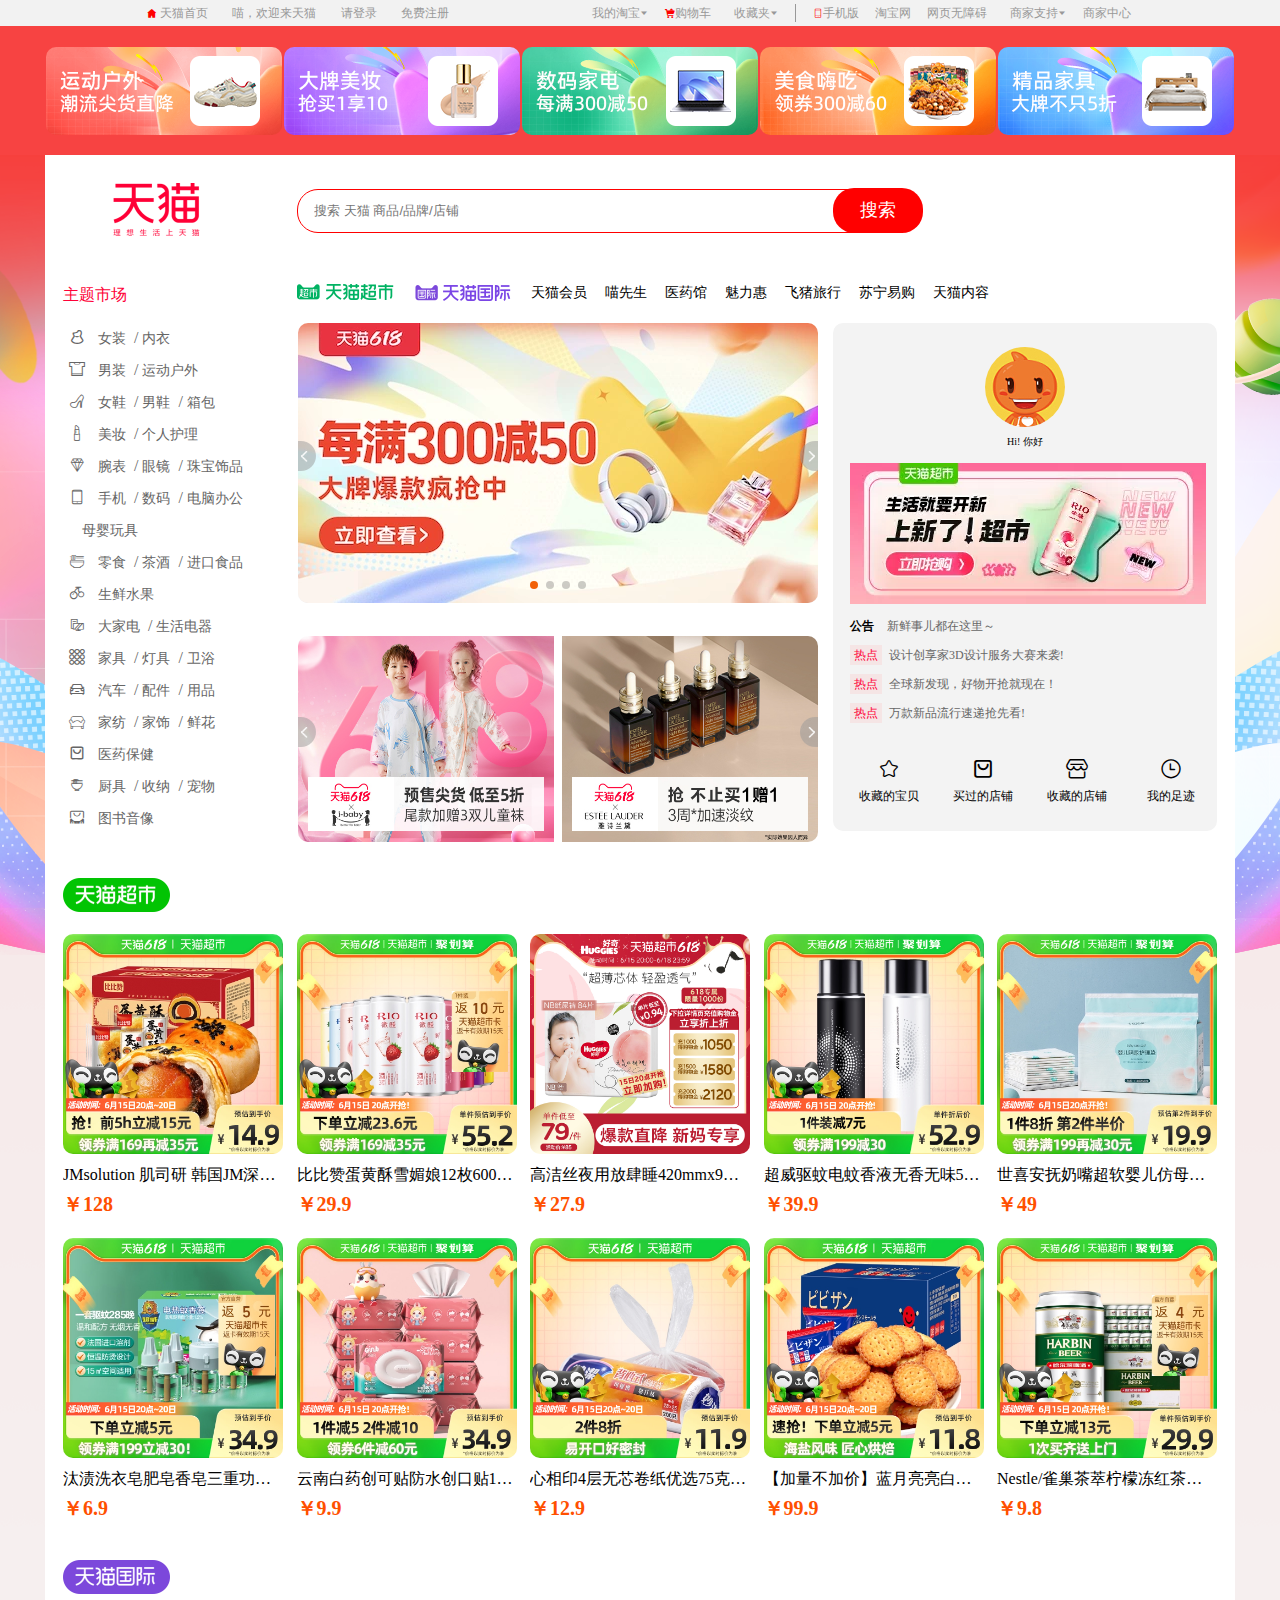
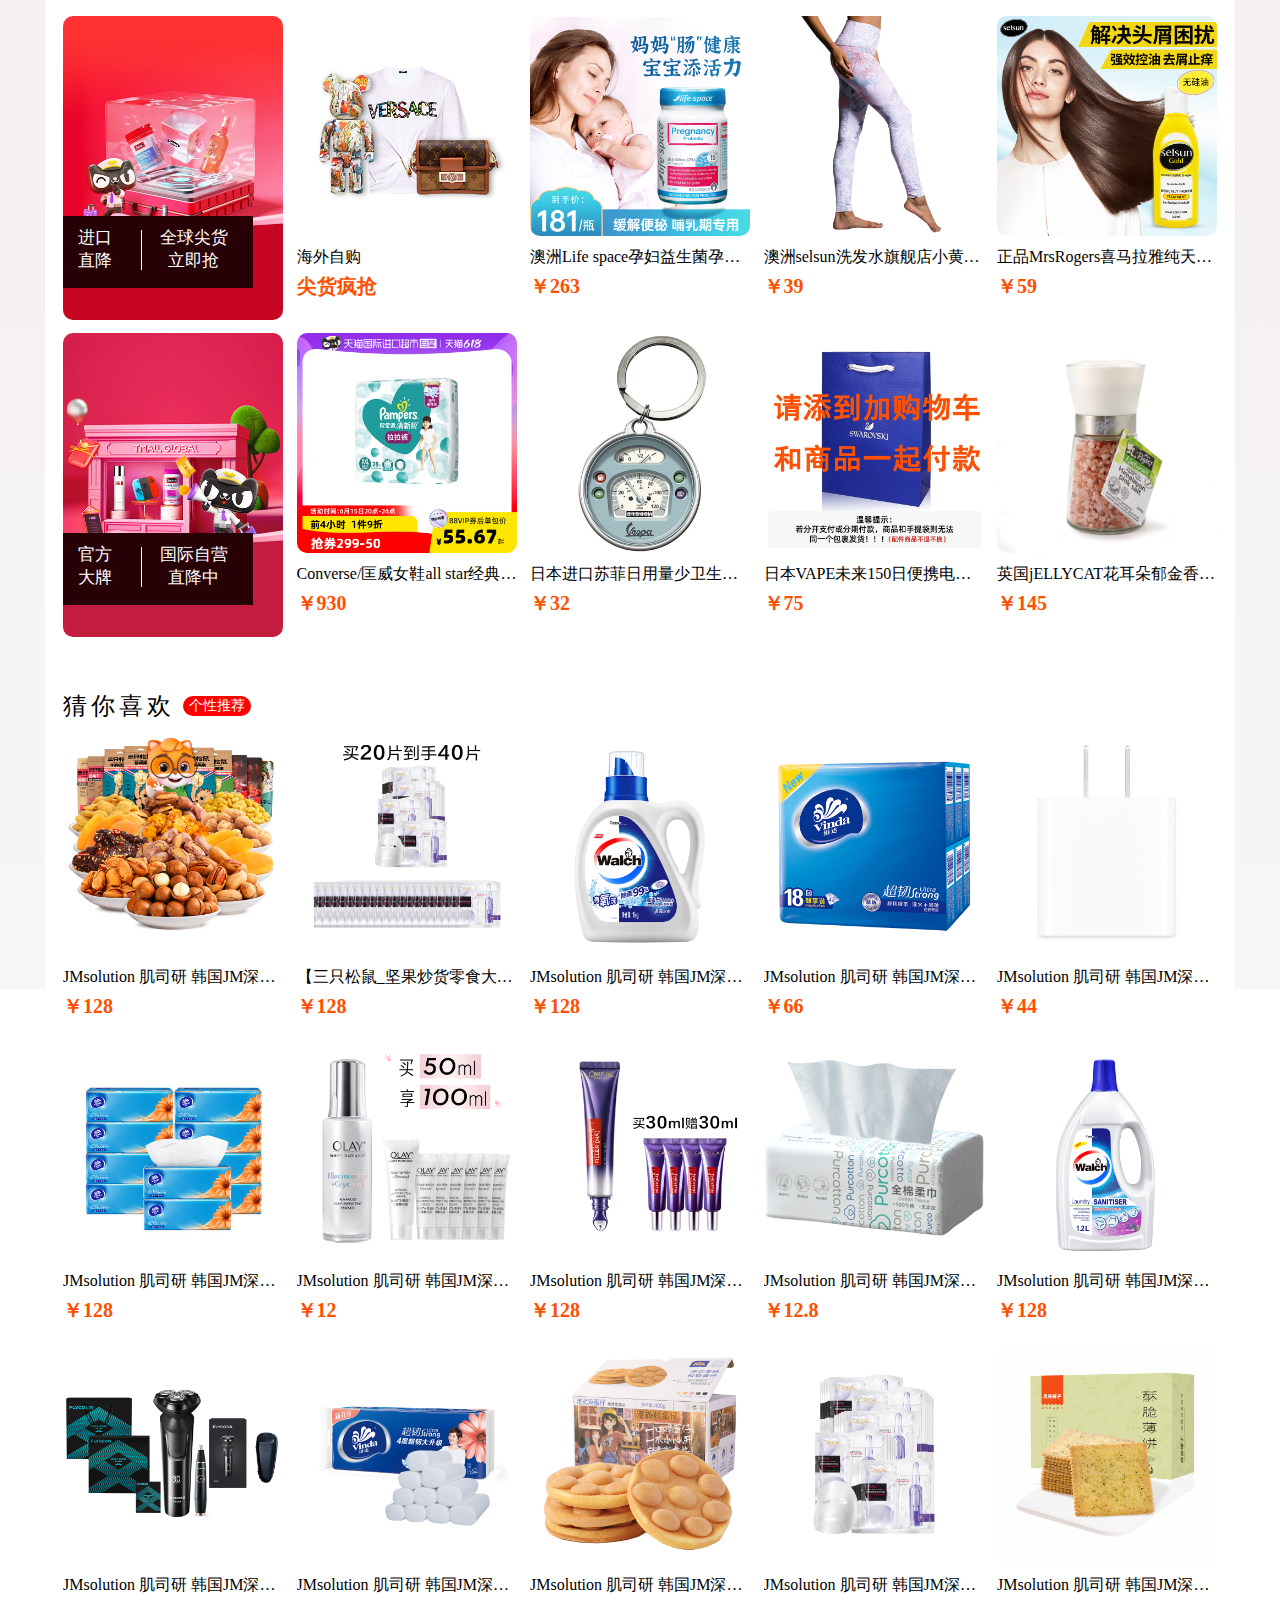
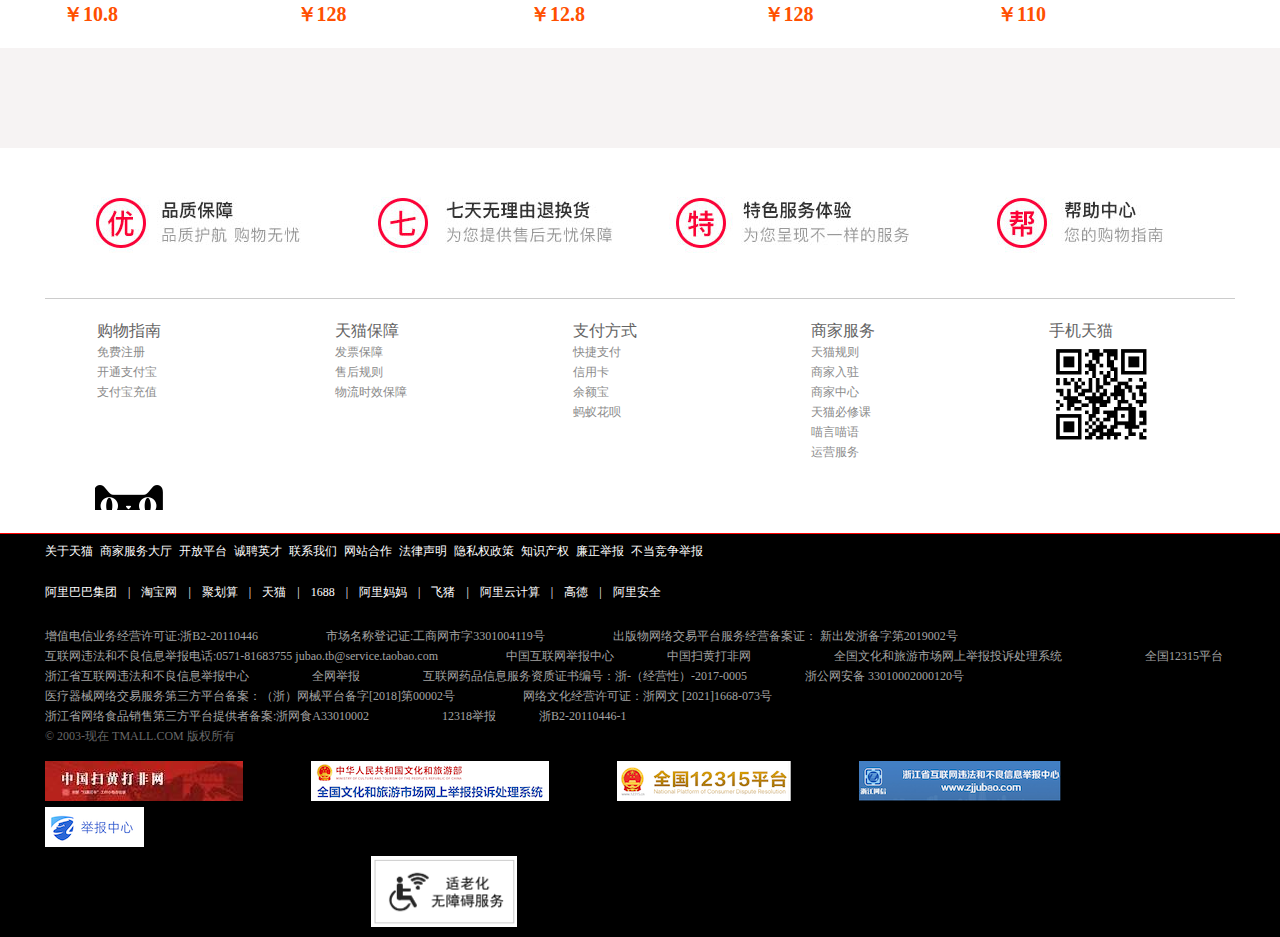
==== commit 5ac73e62: "v1.0.7" ====
--- a/src/index.html
+++ b/src/index.html
@@ -6,20 +6,10 @@
     <meta name="viewport" content="width=device-width, initial-scale=1.0" />
     <title>天猫首页</title>
     <link rel="stylesheet" href="./font_3322649_vb1nim1vyxg/iconfont.css" />
-    <link
-      rel="stylesheet"
-      href="./bootstrap-3.4.1/dist/css/bootstrap.min.css"
-    />
-
-    <!-- <link rel="stylesheet" href="./css/nav.css" />
-    <link rel="stylesheet" href="./css/mian_banner.css" />
-    <link rel="stylesheet" href="./css/mainNav.css" />
-    <link rel="stylesheet" href="./css/thirdContent.css" />
-    <link rel="stylesheet" href="./css/footer.css"> -->
     <link rel="stylesheet" href="./css/idnex.css">
     <link rel="stylesheet" href="./swiper-7.4.1/swiper/swiper-bundle.min.css">
     <link rel="stylesheet" href="./css/index/reset.css" />
-    
+    <script src="./js/index.js" type="module"></script>
   </head>
   <body>
     <div class="nav">
@@ -79,7 +69,7 @@
               class="iconfont icon-icon_sanjiaoxing"
               style="font-size: 10px"
             ></i>
-            <div class="two-menu2">
+            <div class="two-menu2" style="z-index:4;">
               <div>
                 <dl>
                   <dt>商家：</dt>
@@ -279,31 +269,31 @@
         </div>
         <!-- 第三部分 -->
         <div class="position_div"></div>
-        <div class="thirdContent">
+        <div class="thirdContent" style="background-color: #fff;box-sizing: border-box;">
           <div class="title_1">
             <img src="./img/10028.png" alt="">
           </div>
           <div class="imgContent_1">
-            <div>
+            <div class="thbox">
               <a href="">
                 <img src="./img/10029.jpg" alt="">
                 <p>JMsolution 肌司研 韩国JM深水炸弹急救补水保湿面膜*3盒</p>
                 <h4>￥128</h4>
               </a>
             </div>
-            <div><a href=""> <img src="./img/10030.jpg" alt="">
+            <div class="thbox"><a href=""> <img src="./img/10030.jpg" alt="">
                 <p>比比赞蛋黄酥雪媚娘12枚600g营养早餐代餐休闲零食品网红小吃糕点</p>
                 <h4>￥29.9</h4></a>
               </div>
-            <div><a href=""> <img src="./img/10031.jpg" alt="">
+            <div class="thbox"><a href=""> <img src="./img/10031.jpg" alt="">
                 <p>高洁丝夜用放肆睡420mmx9片丝薄棉柔超长款防侧漏卫生巾姨妈巾</p>
                 <h4>￥27.9</h4></a>
               </div>
-            <div><a href=""> <img src="./img/10032.jpg" alt="">
+            <div class="thbox"><a href=""> <img src="./img/10032.jpg" alt="">
                 <p>超威驱蚊电蚊香液无香无味5瓶1器285晚家庭家用灭蚊插电蚊香</p>
                 <h4>￥39.9</h4></a>
               </div>
-            <div><a href=""> <img src="./img/10033.jpg" alt="">
+            <div class="thbox"><a href=""> <img src="./img/10033.jpg" alt="">
                 <p>世喜安抚奶嘴超软婴儿仿母乳宝宝睡觉哄娃神器防胀气2只新生</p>
                 <h4>￥49</h4></a>
               </div>
--- a/src/font_3322649_vb1nim1vyxg/iconfont.css
+++ b/src/font_3322649_vb1nim1vyxg/iconfont.css
@@ -1,8 +1,8 @@
 @font-face {
   font-family: "iconfont"; /* Project id 3322649 */
   src: 
-       url('[data-uri]') format('woff'),
-       url('iconfont.ttf?t=1655712244889') format('truetype');
+       url('[data-uri]') format('woff'),
+       url('iconfont.ttf?t=1655959616918') format('truetype');
 }
 
 .iconfont {
@@ -13,6 +13,42 @@
   -moz-osx-font-smoothing: grayscale;
 }
 
+.icon-yixuanzhong:before {
+  content: "\e6d0";
+}
+
+.icon-yixuanzhong1:before {
+  content: "\e75d";
+}
+
+.icon-yixuanzhong2:before {
+  content: "\e657";
+}
+
+.icon-bofanganniu:before {
+  content: "\e656";
+}
+
+.icon-xiajiantou:before {
+  content: "\e654";
+}
+
+.icon-black:before {
+  content: "\e7dd";
+}
+
+.icon-wangwang:before {
+  content: "\e64e";
+}
+
+.icon-shipinyinliao:before {
+  content: "\e64c";
+}
+
+.icon-feiji:before {
+  content: "\e64d";
+}
+
 .icon-kehufuwukefu:before {
   content: "\e698";
 }
